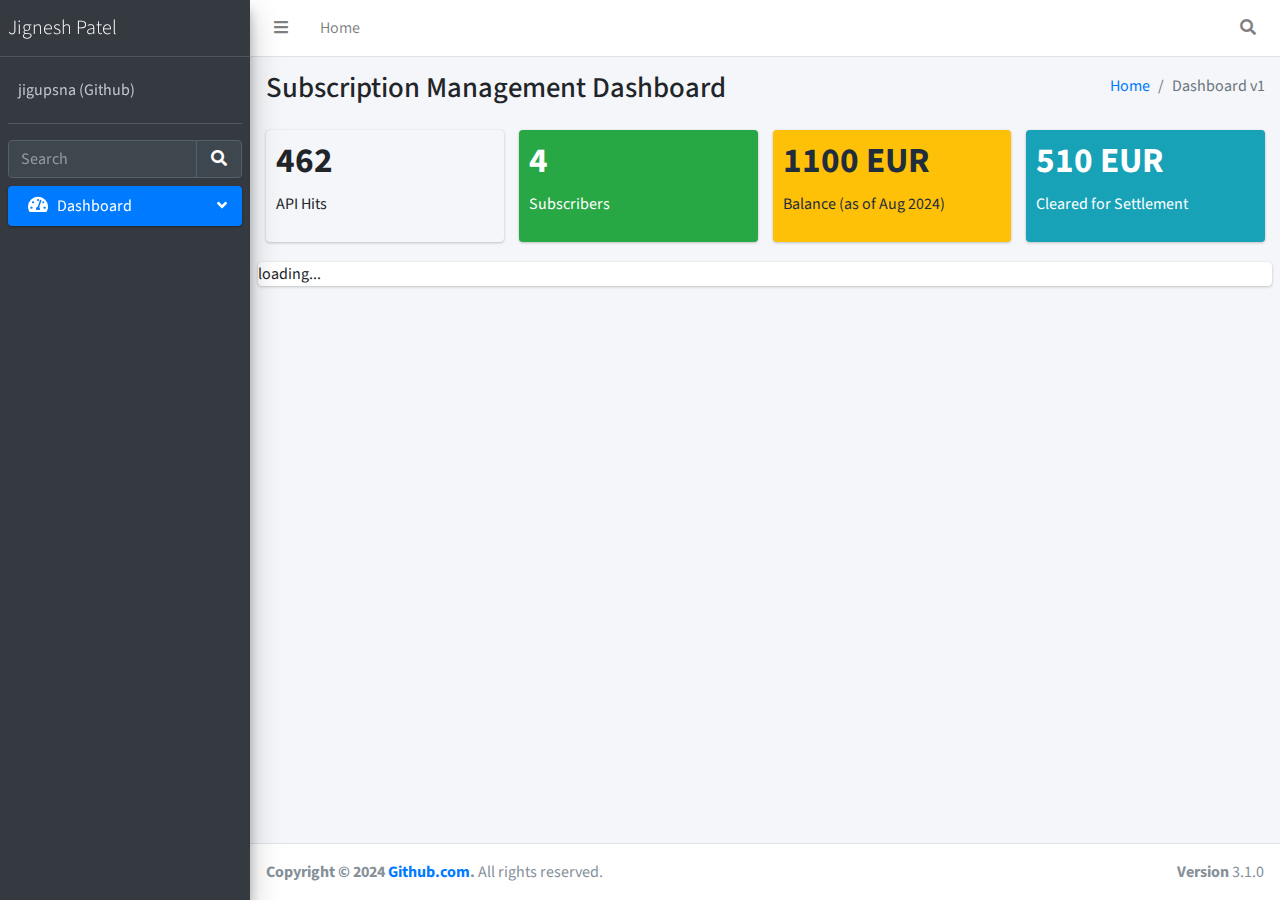
==== dashboard.html @ 8efa7274 "new dash 3.1" ====
<!DOCTYPE html>
<html lang="en">
<head>
  <meta charset="utf-8">
  <meta name="viewport" content="width=device-width, initial-scale=1">
  <title>Jignesh | Dashboard</title>

  <!-- Google Font: Source Sans Pro -->
  <link rel="stylesheet" href="https://fonts.googleapis.com/css?family=Source+Sans+Pro:300,400,400i,700&display=fallback">
  <!-- Font Awesome -->
  <link rel="stylesheet" href="plugins/fontawesome-free/css/all.min.css">
  <!-- Ionicons -->
  <link rel="stylesheet" href="https://code.ionicframework.com/ionicons/2.0.1/css/ionicons.min.css">
  <!-- Tempusdominus Bootstrap 4 -->
  <link rel="stylesheet" href="plugins/tempusdominus-bootstrap-4/css/tempusdominus-bootstrap-4.min.css">
  <!-- iCheck -->
  <link rel="stylesheet" href="plugins/icheck-bootstrap/icheck-bootstrap.min.css">
  <!-- JQVMap -->
  <link rel="stylesheet" href="plugins/jqvmap/jqvmap.min.css">
  <!-- Theme style -->
  <link rel="stylesheet" href="dist/css/adminlte.min.css">
  <!-- overlayScrollbars -->
  <link rel="stylesheet" href="plugins/overlayScrollbars/css/OverlayScrollbars.min.css">
  <!-- Daterange picker -->
  <link rel="stylesheet" href="plugins/daterangepicker/daterangepicker.css">
  <!-- summernote -->
  <link rel="stylesheet" href="plugins/summernote/summernote-bs4.min.css">
</head>
<body class="hold-transition sidebar-mini layout-fixed" onload="balance()">
<div class="wrapper">

  <!-- Preloader -->
  <div class="preloader flex-column justify-content-center align-items-center">
    <img class="animation__shake" src="dist/img/AdminLTELogo.png" alt="AdminLTELogo" height="60" width="60">
  </div>

  <!-- Navbar -->
  <nav class="main-header navbar navbar-expand navbar-white navbar-light">
    <!-- Left navbar links -->
    <ul class="navbar-nav">
      <li class="nav-item">
        <a class="nav-link" data-widget="pushmenu" href="#" role="button"><i class="fas fa-bars"></i></a>
      </li>
      <li class="nav-item d-none d-sm-inline-block">
        <a href="index.html" class="nav-link">Home</a>
      </li>
    </ul>

    <!-- Right navbar links -->
    <ul class="navbar-nav ml-auto">
      <!-- Navbar Search -->
      <li class="nav-item">
        <a class="nav-link" data-widget="navbar-search" href="#" role="button">
          <i class="fas fa-search"></i>
        </a>
        <div class="navbar-search-block">
          <form class="form-inline">
            <div class="input-group input-group-sm">
              <input class="form-control form-control-navbar" type="search" placeholder="Search" aria-label="Search">
              <div class="input-group-append">
                <button class="btn btn-navbar" type="submit">
                  <i class="fas fa-search"></i>
                </button>
                <button class="btn btn-navbar" type="button" data-widget="navbar-search">
                  <i class="fas fa-times"></i>
                </button>
              </div>
            </div>
          </form>
        </div>
      </li>

    
    </ul>
  </nav>
  <!-- /.navbar -->

  <!-- Main Sidebar Container -->
  <aside class="main-sidebar sidebar-dark-primary elevation-4">
    <!-- Brand Logo -->
    <a href="index3.html" class="brand-link">
      <span class="brand-text font-weight-light">Jignesh Patel</span>
    </a>

    <!-- Sidebar -->
    <div class="sidebar">
      <!-- Sidebar user panel (optional) -->
      <div class="user-panel mt-3 pb-3 mb-3 d-flex">

        <div class="info">
          <a href="#" class="d-block">jigupsna (Github)</a>
        </div>
      </div>

      <!-- SidebarSearch Form -->
      <div class="form-inline">
        <div class="input-group" data-widget="sidebar-search">
          <input class="form-control form-control-sidebar" type="search" placeholder="Search" aria-label="Search">
          <div class="input-group-append">
            <button class="btn btn-sidebar">
              <i class="fas fa-search fa-fw"></i>
            </button>
          </div>
        </div>
      </div>

      <!-- Sidebar Menu -->
      <nav class="mt-2">
        <ul class="nav nav-pills nav-sidebar flex-column" data-widget="treeview" role="menu" data-accordion="false">
          <!-- Add icons to the links using the .nav-icon class
               with font-awesome or any other icon font library -->
          <li class="nav-item menu-open">
            <a href="#" class="nav-link active">
              <i class="nav-icon fas fa-tachometer-alt"></i>
              <p>
                Dashboard
                <i class="right fas fa-angle-left"></i>
              </p>
            </a>

          </li>

    
        </ul>
      </nav>
      <!-- /.sidebar-menu -->
    </div>
    <!-- /.sidebar -->
  </aside>

  <!-- Content Wrapper. Contains page content -->
  <div class="content-wrapper">
    <!-- Content Header (Page header) -->
    <div class="content-header">
      <div class="container-fluid">
        <div class="row mb-2">
          <div class="col-sm-6">
            <h1 class="m-0">Subscription Management Dashboard</h1>
          </div><!-- /.col -->
          <div class="col-sm-6">
            <ol class="breadcrumb float-sm-right">
              <li class="breadcrumb-item"><a href="#">Home</a></li>
              <li class="breadcrumb-item active">Dashboard v1</li>
            </ol>
          </div><!-- /.col -->
        </div><!-- /.row -->
      </div><!-- /.container-fluid -->
    </div>
    <!-- /.content-header -->

    <!-- Main content -->
    <section class="content">
      <div class="container-fluid">
        <!-- Small boxes (Stat box) -->
        <div class="row">
          <div class="col-lg-3 col-6">
            <!-- small box -->
            <div class="small-box bg-disabled" onclick="api()">
              <div class="inner">
                <h3>462</h3>

                <p>API Hits</p>
              </div>
              <div class="icon">
                <i class="ion ion-bag"></i>
              </div>
            </div>
          </div>
          <!-- ./col -->
          <div class="col-lg-3 col-6">
            <!-- small box -->
            <div class="small-box bg-success" onclick="subs()">
              <div class="inner">
                <h3>4<sup style="font-size: 20px"></sup></h3>

                <p>Subscribers</p>
              </div>
              <div class="icon">
                <i class="ion ion-person-add"></i>
              </div>
            </div>
          </div>
          <!-- ./col -->
          <div class="col-lg-3 col-6">
            <!-- small box -->
            <div class="small-box bg-warning" onclick="balance()">
              <div class="inner">
                <h3>1100  EUR</h3>

                <p>Balance (as of Aug 2024)</p>
              </div>
              <div class="icon">
                <i class="ion ion-stats-bars"></i>
              </div>
            </div>
          </div>
          <!-- ./col -->
          <div class="col-lg-3 col-6">
            <!-- small box -->
            <div class="small-box bg-info" onclick="cleared()">
              <div class="inner">
                <h3>510 EUR</h3>

                <p>Cleared for Settlement</p>
              </div>
              <div class="icon">
                <i class="ion ion-pie-graph"></i>
              </div>
            </div>
          </div>
          <!-- ./col -->
        </div>
        <!-- /.row -->
        <!-- Main row -->
        <div class="row">
       
            <div class="card" id="mainDiv"  style="width: 100%;">
                
            </div>
            
        </div>
        <div class="row">
            
        </div>
        <!-- /.row (main row) -->
      </div><!-- /.container-fluid -->
    </section>
    <!-- /.content -->
  </div>
  <!-- /.content-wrapper -->
  <footer class="main-footer">
    <strong>Copyright &copy; 2024 <a href="https://github.com/jigupsna">Github.com</a>.</strong>
    All rights reserved.
    <div class="float-right d-none d-sm-inline-block">
      <b>Version</b> 3.1.0
    </div>
  </footer>

  <!-- Control Sidebar -->
  <aside class="control-sidebar control-sidebar-dark">
    <!-- Control sidebar content goes here -->
  </aside>
  <!-- /.control-sidebar -->
</div>
<!-- ./wrapper -->

<!-- jQuery -->
<script src="plugins/jquery/jquery.min.js"></script>
<!-- jQuery UI 1.11.4 -->
<script src="plugins/jquery-ui/jquery-ui.min.js"></script>
<!-- Resolve conflict in jQuery UI tooltip with Bootstrap tooltip -->
<script>
  $.widget.bridge('uibutton', $.ui.button)
</script>
<!-- Bootstrap 4 -->
<script src="plugins/bootstrap/js/bootstrap.bundle.min.js"></script>
<!-- ChartJS -->
<script src="plugins/chart.js/Chart.min.js"></script>
<!-- Sparkline -->
<script src="plugins/sparklines/sparkline.js"></script>
<!-- JQVMap -->
<script src="plugins/jqvmap/jquery.vmap.min.js"></script>
<script src="plugins/jqvmap/maps/jquery.vmap.usa.js"></script>
<!-- jQuery Knob Chart -->
<script src="plugins/jquery-knob/jquery.knob.min.js"></script>
<!-- daterangepicker -->
<script src="plugins/moment/moment.min.js"></script>
<script src="plugins/daterangepicker/daterangepicker.js"></script>
<!-- Tempusdominus Bootstrap 4 -->
<script src="plugins/tempusdominus-bootstrap-4/js/tempusdominus-bootstrap-4.min.js"></script>
<!-- Summernote -->
<script src="plugins/summernote/summernote-bs4.min.js"></script>
<!-- overlayScrollbars -->
<script src="plugins/overlayScrollbars/js/jquery.overlayScrollbars.min.js"></script>
<!-- AdminLTE App -->
<script src="dist/js/adminlte.js"></script>
<!-- AdminLTE for demo purposes -->
<script src="dist/js/demo.js"></script>
<script src="dashboard.js"></script>
<!-- AdminLTE dashboard demo (This is only for demo purposes) -->
<script src="dist/js/pages/dashboard.js"></script>
</body>
</html>
---- plugins/jqvmap/jqvmap.min.css ----
.jqvmap-label,.jqvmap-pin{pointer-events:none}.jqvmap-label{position:absolute;display:none;-webkit-border-radius:3px;-moz-border-radius:3px;border-radius:3px;background:#292929;color:#fff;font-family:sans-serif,Verdana;font-size:smaller;padding:3px}.jqvmap-zoomin,.jqvmap-zoomout{position:absolute;left:10px;-webkit-border-radius:3px;-moz-border-radius:3px;border-radius:3px;background:#000;padding:3px;color:#fff;width:10px;height:10px;cursor:pointer;line-height:10px;text-align:center}.jqvmap-zoomin{top:10px}.jqvmap-zoomout{top:30px}.jqvmap-region{cursor:pointer}.jqvmap-ajax_response{width:100%;height:500px}
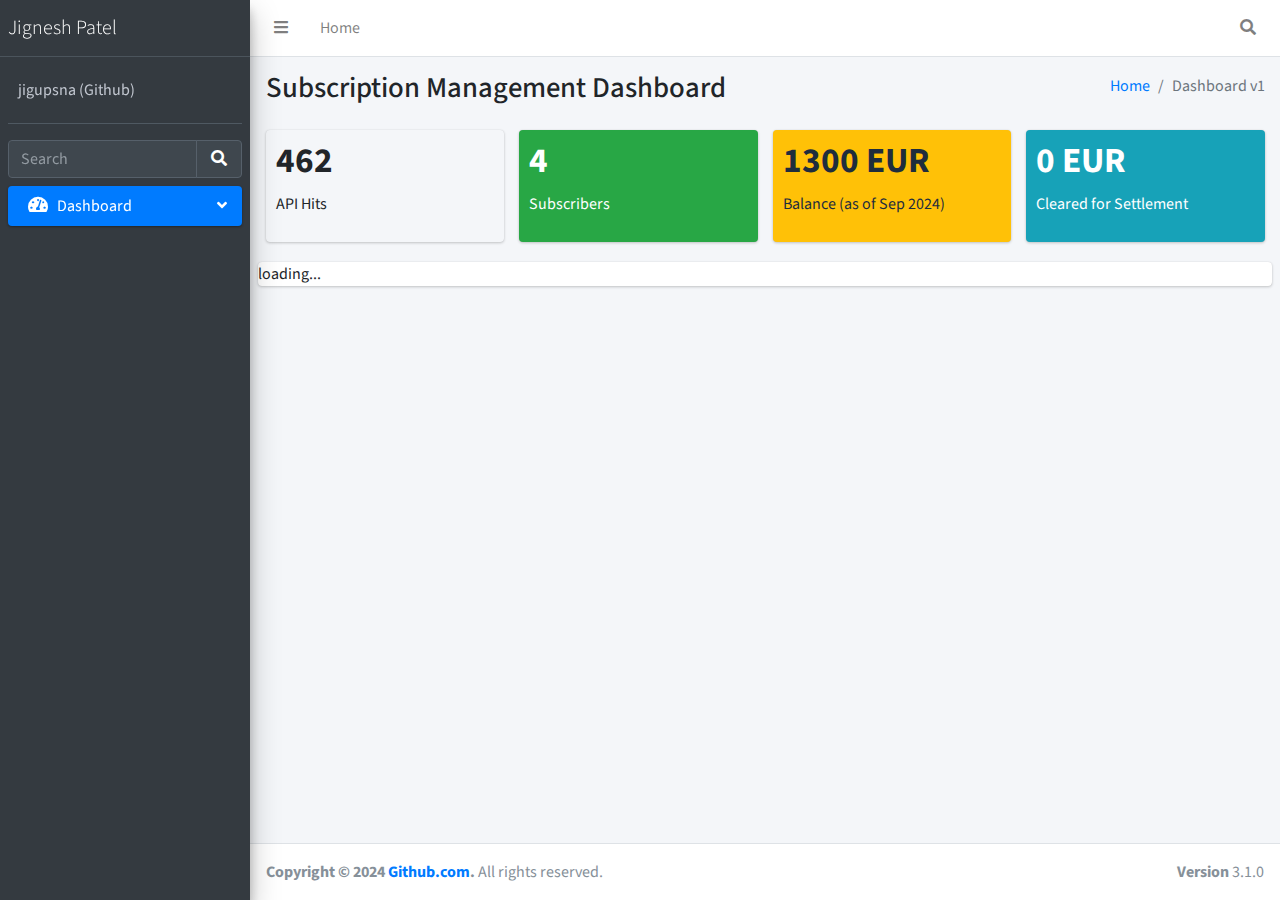
==== commit eada7d9b: "dtchs" ====
--- a/dashboard.html
+++ b/dashboard.html
@@ -185,9 +185,9 @@
             <!-- small box -->
             <div class="small-box bg-warning" onclick="balance()">
               <div class="inner">
-                <h3>1100  EUR</h3>
-
-                <p>Balance (as of Aug 2024)</p>
+                <h3>1300  EUR</h3>
+
+                <p>Balance (as of Sep 2024)</p>
               </div>
               <div class="icon">
                 <i class="ion ion-stats-bars"></i>
@@ -199,7 +199,7 @@
             <!-- small box -->
             <div class="small-box bg-info" onclick="cleared()">
               <div class="inner">
-                <h3>510 EUR</h3>
+                <h3>0 EUR</h3>
 
                 <p>Cleared for Settlement</p>
               </div>
